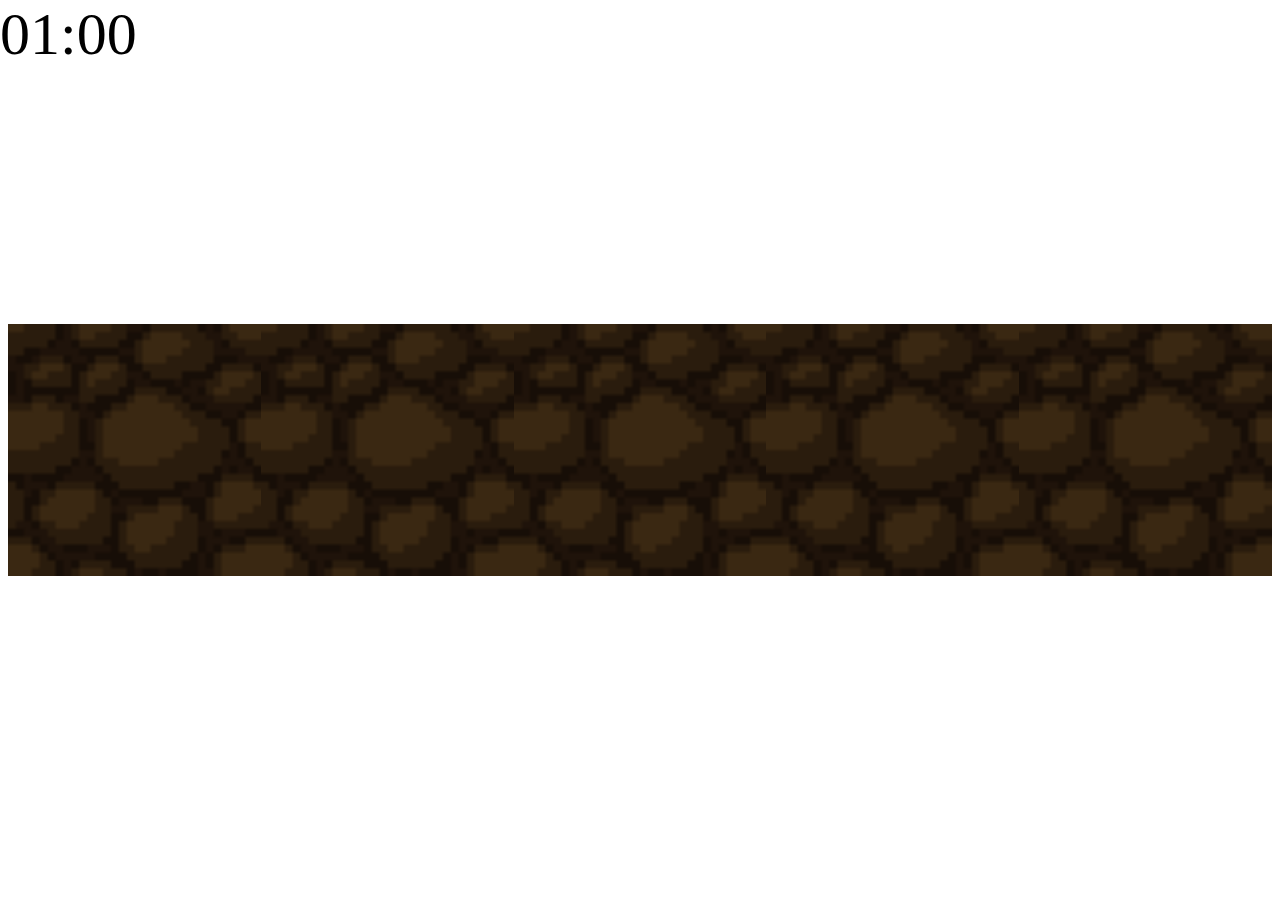
==== game.html @ 47d0f970 "Update game.html" ====
<html>
  <head>
    <link rel="stylesheet" href="https://api.rootupapps.com/main/style.css">
    <meta name="application-name" content="Blackwidow999">
    <script defer src="game.js"></script>
    <link rel="stylesheet" href="game.css">
    <title>Blackwidow999</title>
  </head>
  <body>
    <embed name="Background" src="background.mp3" loop="false" hidden="true" autostart="true">
    <span class="timer" id="timer">01:00</span>
    <div class="center blocks" id="lvl1" style>
      <img src="cw.png" class="breakable"><img src="cw.png" class="breakable"><img src="cw.png" class="breakable"><img src="cw.png" class="breakable"><img src="cw.png" class="breakable">
    </div>
    <div class="center blocks" id="lvl2" style="display: none;">
      <img src="cw.png" class="breakable"><img src="cw.png" class="breakable"><img src="cw.png" class="breakable"><img src="cw.png" class="breakable"><img src="cw.png" class="breakable"><img src="cw.png" class="breakable"><img src="cw.png" class="breakable"><img src="cw.png" class="breakable"><img src="cw.png" class="breakable"><img src="cw.png" class="breakable">
    </div>
  </body>
</html>
---- game.css ----
.center {
  display: flex;
  height: 100%;
  justify-content: center;
  align-items: center;
}
.breakable {
  width: 20%;
}
.timer {
  font-size: 60px;
  position: fixed;
  top: 0;
  left: 0;
}
html {
  overflow: hidden;
}
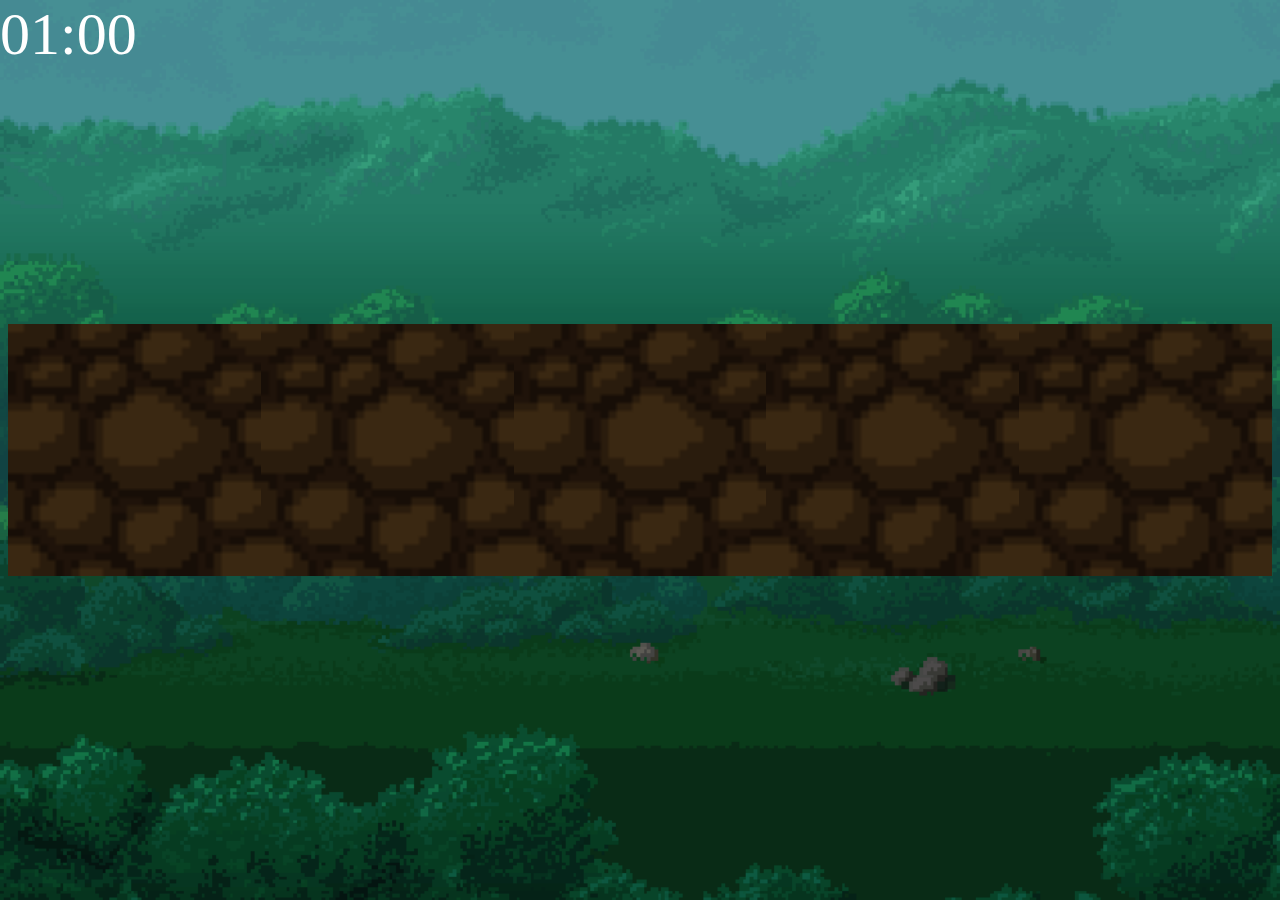
==== commit 6d358c5f: "Update game.html" ====
--- a/game.html
+++ b/game.html
@@ -7,7 +7,6 @@
     <title>Blackwidow999</title>
   </head>
   <body>
-    <embed name="Background" src="background.mp3" loop="false" hidden="true" autostart="true">
     <span class="timer" id="timer">01:00</span>
     <div class="center blocks" id="lvl1" style>
       <img src="cw.png" class="breakable"><img src="cw.png" class="breakable"><img src="cw.png" class="breakable"><img src="cw.png" class="breakable"><img src="cw.png" class="breakable">
@@ -15,5 +14,8 @@
     <div class="center blocks" id="lvl2" style="display: none;">
       <img src="cw.png" class="breakable"><img src="cw.png" class="breakable"><img src="cw.png" class="breakable"><img src="cw.png" class="breakable"><img src="cw.png" class="breakable"><img src="cw.png" class="breakable"><img src="cw.png" class="breakable"><img src="cw.png" class="breakable"><img src="cw.png" class="breakable"><img src="cw.png" class="breakable">
     </div>
+    <div class="center blocks" id="lvl3" style="display: none;">
+      <img src="cw.png" class="breakable"><img src="cw.png" class="breakable"><img src="cw.png" class="breakable"><img src="cw.png" class="breakable"><img src="cw.png" class="breakable"><img src="cw.png" class="breakable"><img src="cw.png" class="breakable"><img src="cw.png" class="breakable"><img src="cw.png" class="breakable"><img src="cw.png" class="breakable"><img src="cw.png" class="breakable"><img src="cw.png" class="breakable"><img src="cw.png" class="breakable"><img src="cw.png" class="breakable"><img src="cw.png" class="breakable">
+    </div>
   </body>
 </html>
--- a/game.css
+++ b/game.css
@@ -12,7 +12,12 @@
   position: fixed;
   top: 0;
   left: 0;
+  color: white;
 }
 html {
   overflow: hidden;
 }
+body {
+  background-image: url(background.png);
+  background-size: cover;
+}
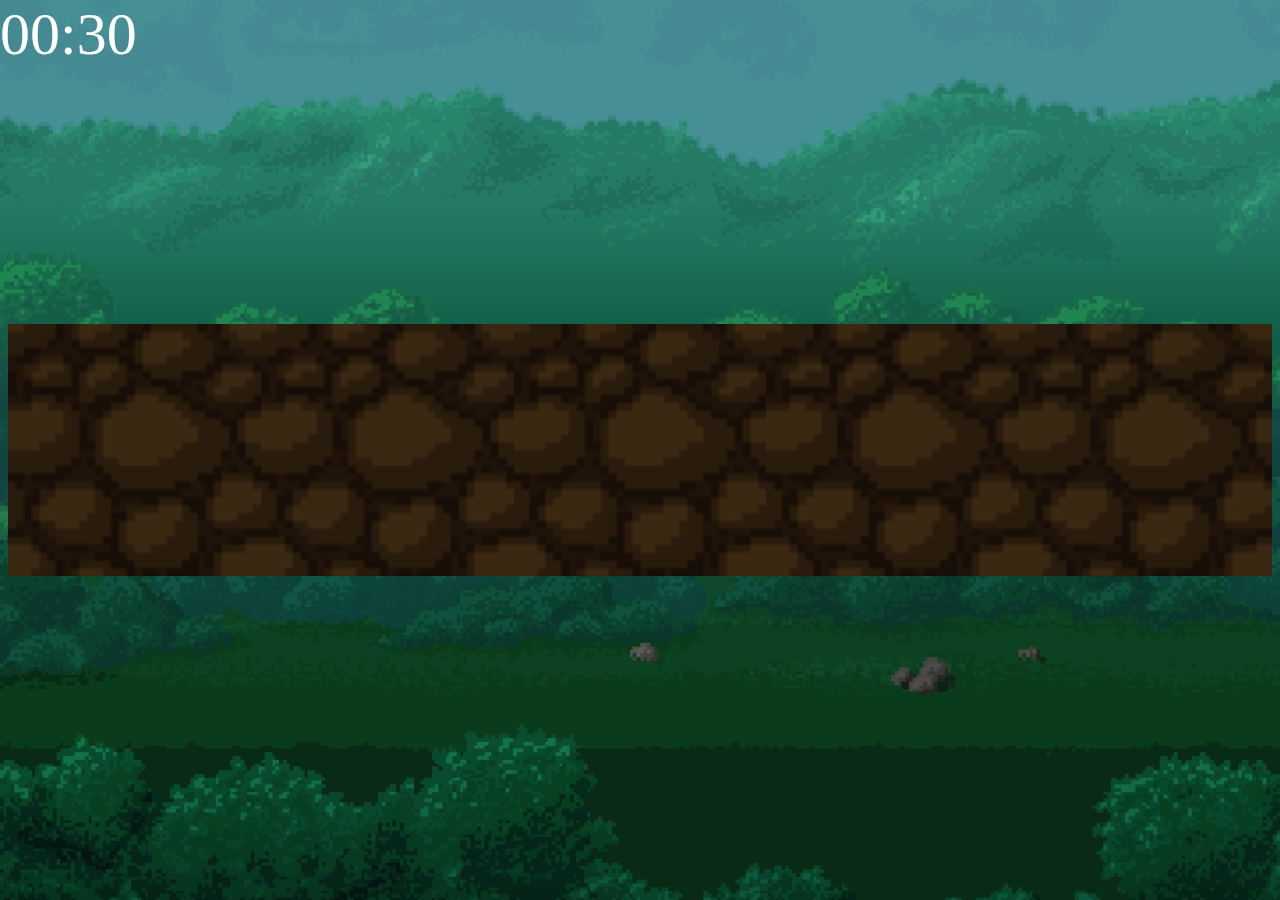
==== commit d499a47f: "Update game.html" ====
--- a/game.html
+++ b/game.html
@@ -7,7 +7,7 @@
     <title>Blackwidow999</title>
   </head>
   <body>
-    <span class="timer" id="timer">01:00</span>
+    <span class="timer" id="timer">00:30</span>
     <div class="center blocks" id="lvl1" style>
       <img src="cw.png" class="breakable"><img src="cw.png" class="breakable"><img src="cw.png" class="breakable"><img src="cw.png" class="breakable"><img src="cw.png" class="breakable">
     </div>
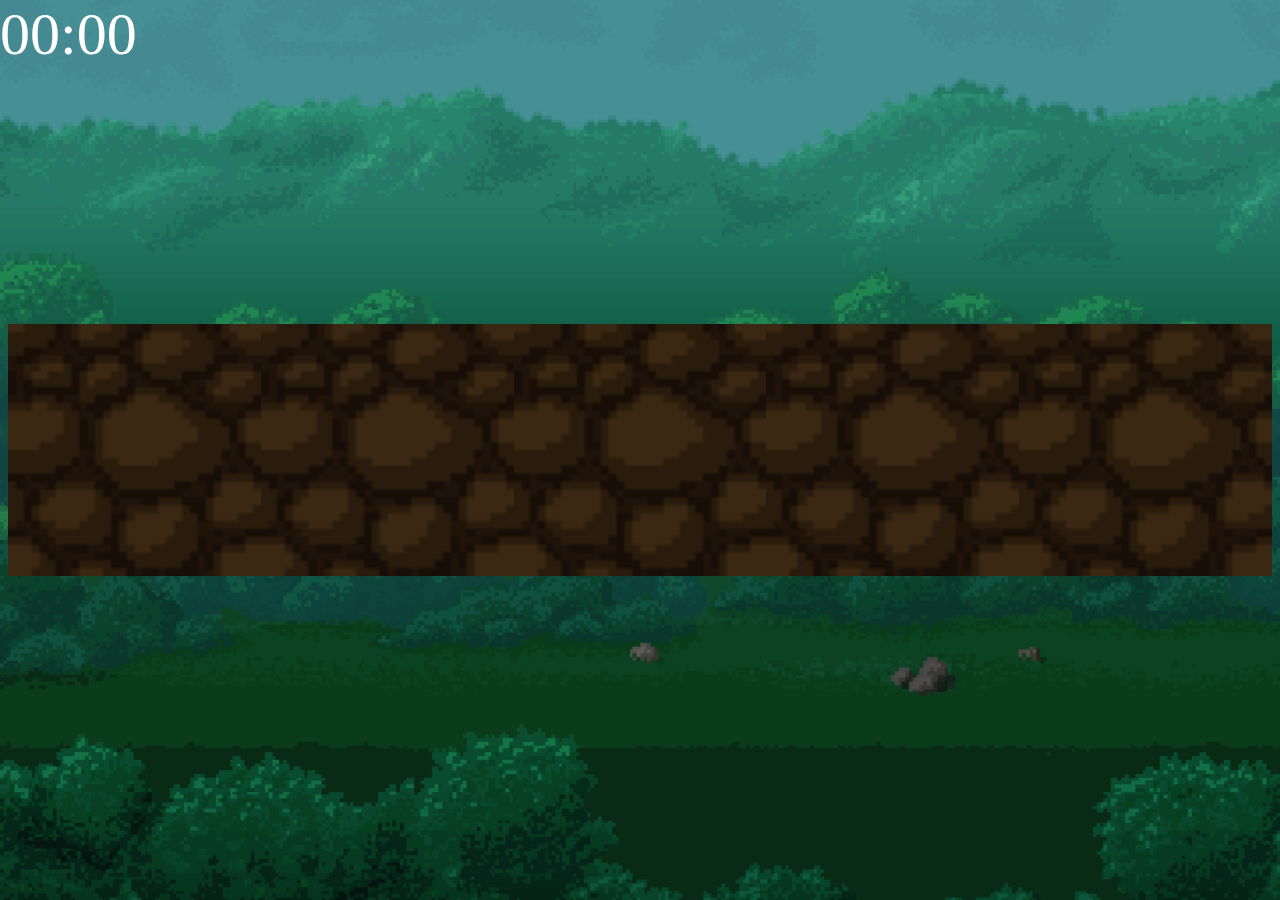
==== commit ee4247c6: "Update game.html" ====
--- a/game.html
+++ b/game.html
@@ -7,7 +7,7 @@
     <title>Blackwidow999</title>
   </head>
   <body>
-    <span class="timer" id="timer">00:30</span>
+    <span class="timer" id="timer">00:00</span>
     <div class="center blocks" id="lvl1" style>
       <img src="cw.png" class="breakable"><img src="cw.png" class="breakable"><img src="cw.png" class="breakable"><img src="cw.png" class="breakable"><img src="cw.png" class="breakable">
     </div>
--- a/game.css
+++ b/game.css
@@ -9,6 +9,7 @@
 }
 .timer {
   font-size: 60px;
+  font-variation-settings: "wght" 300, "opsz" 36;
   position: fixed;
   top: 0;
   left: 0;
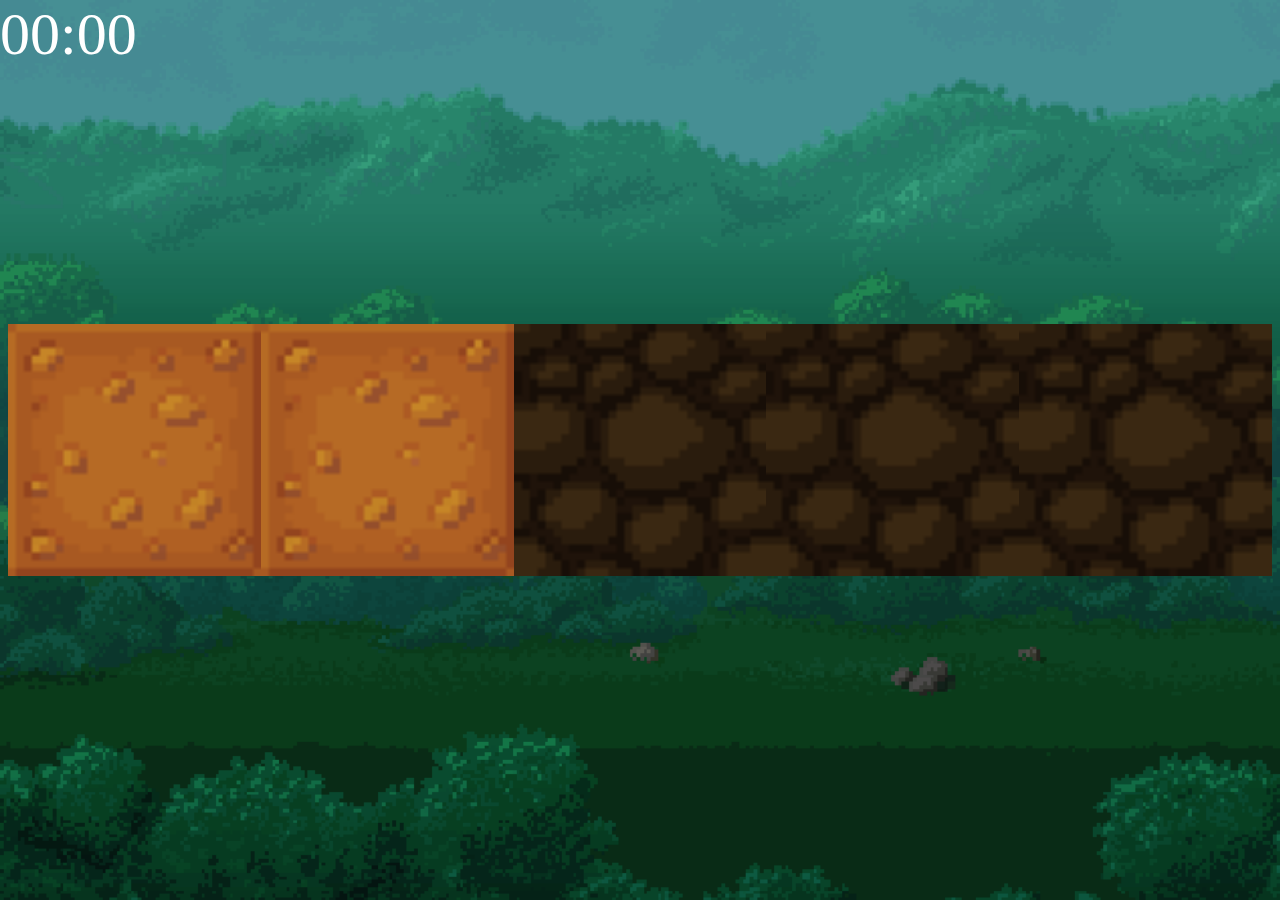
==== commit 28039868: "Update game.html" ====
--- a/game.html
+++ b/game.html
@@ -9,13 +9,13 @@
   <body>
     <span class="timer" id="timer">00:00</span>
     <div class="center blocks" id="lvl1" style>
-      <img src="cw.png" class="breakable"><img src="cw.png" class="breakable"><img src="cw.png" class="breakable"><img src="cw.png" class="breakable"><img src="cw.png" class="breakable">
+      <img src="sb.png" class="breakable"><img src="sb.png" class="breakable"><img src="cw.png" class="breakable"><img src="cw.png" class="breakable"><img src="cw.png" class="breakable">
     </div>
     <div class="center blocks" id="lvl2" style="display: none;">
-      <img src="cw.png" class="breakable"><img src="cw.png" class="breakable"><img src="cw.png" class="breakable"><img src="cw.png" class="breakable"><img src="cw.png" class="breakable"><img src="cw.png" class="breakable"><img src="cw.png" class="breakable"><img src="cw.png" class="breakable"><img src="cw.png" class="breakable"><img src="cw.png" class="breakable">
+      <img src="sb.png" class="breakable"><img src="cw.png" class="breakable"><img src="cw.png" class="breakable"><img src="sb.png" class="breakable"><img src="cw.png" class="breakable"><img src="cw.png" class="breakable"><img src="cw.png" class="breakable"><img src="cw.png" class="breakable"><img src="sb.png" class="breakable"><img src="sb.png" class="breakable">
     </div>
     <div class="center blocks" id="lvl3" style="display: none;">
-      <img src="cw.png" class="breakable"><img src="cw.png" class="breakable"><img src="cw.png" class="breakable"><img src="cw.png" class="breakable"><img src="cw.png" class="breakable"><img src="cw.png" class="breakable"><img src="cw.png" class="breakable"><img src="cw.png" class="breakable"><img src="cw.png" class="breakable"><img src="cw.png" class="breakable"><img src="cw.png" class="breakable"><img src="cw.png" class="breakable"><img src="cw.png" class="breakable"><img src="cw.png" class="breakable"><img src="cw.png" class="breakable">
+      <img src="sb.png" class="breakable"><img src="cw.png" class="breakable"><img src="cw.png" class="breakable"><img src="sb.png" class="breakable"><img src="cw.png" class="breakable"><img src="cw.png" class="breakable"><img src="cw.png" class="breakable"><img src="cw.png" class="breakable"><img src="sb.png" class="breakable"><img src="sb.png" class="breakable"><img src="cw.png" class="breakable"><img src="sb.png" class="breakable"><img src="cw.png" class="breakable"><img src="cw.png" class="breakable"><img src="sb.png" class="breakable">
     </div>
   </body>
 </html>
